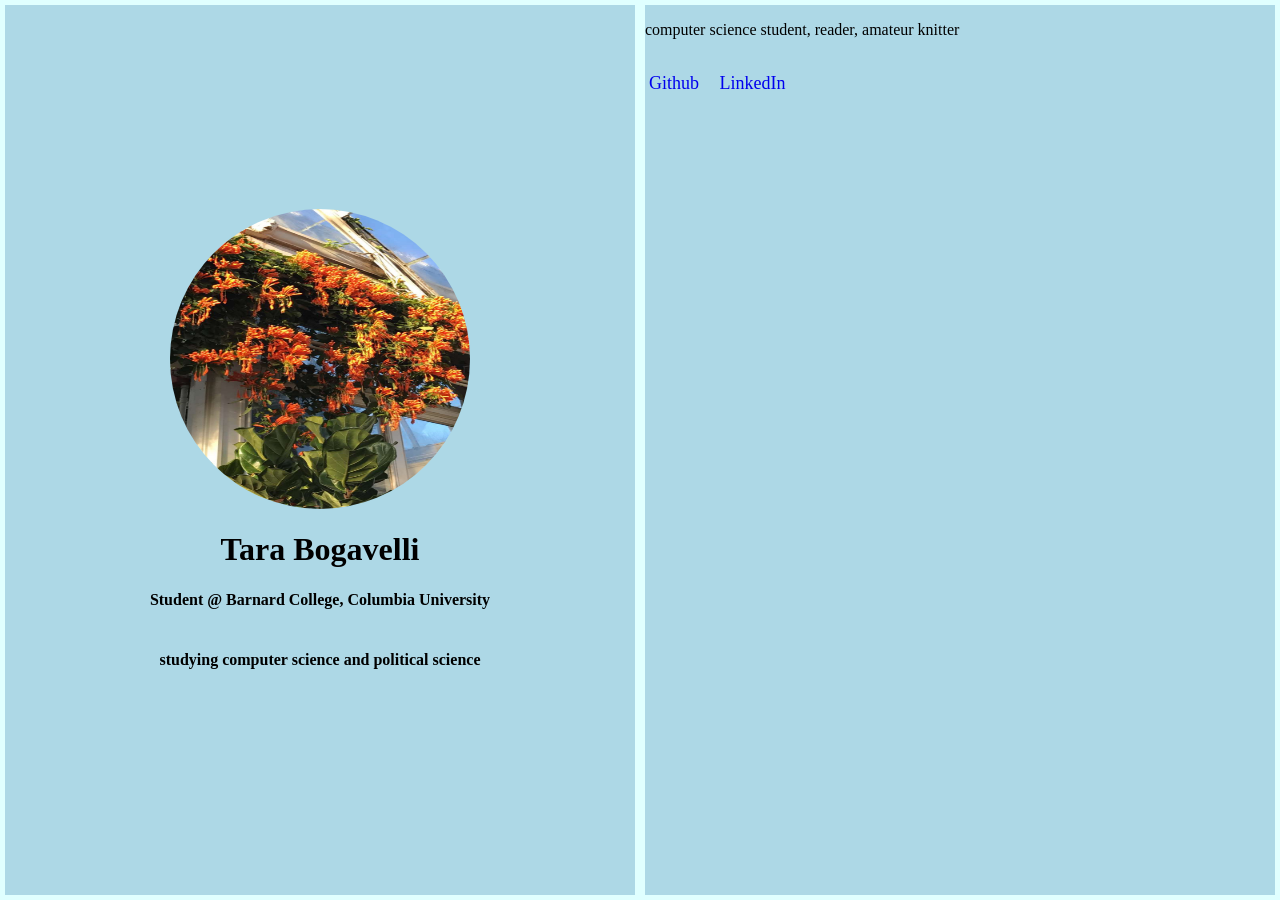
==== index.html @ 3be102f4 "Add files via upload" ====
<html>
<head>
  <title>Tara Bogavelli</title>
  <link rel="stylesheet" type="text/css" href="style.css">
</head>
  <body>
    <div class="wrapper">

      <div class="left">
        <img class="flower" src="flower.JPG" width="300" height="300"/>
        <h1 class="name">Tara Bogavelli</h1>
        <h4 class="subtitle">Student @ Barnard College, Columbia University</h4>
        <h4 class="majors">studying computer science and political science</h4>
      </div>

      <div class="right">
        <p class="bio">
          computer science student, reader, amateur knitter
        </p>

        <ul class="links">
          <li>
              <a href="https://github.com/tarabogavelli">Github</a>
          </li>
          <li>
              <a href="https://www.linkedin.com/in/tara-bogavelli">LinkedIn</a>
          </li>

        </ul>
      </div>

    </div>


  </body>
</html>
---- style.css ----
htlm, body{
  display: flex:block;
  align-items: center;
  height: 100%;
  justify-content: center;
  margin: 0px;
  padding: 0px;

  font-family: Optima;
}

.wrapper{
  background-color: LightCyan;

  mad-width: 50%;
  display: flex;
  flex-direction: row;
  height: 100%;
}

.name{
  font-family: Optima;
  margin-bottom: 2px;
}

.links{
  list-style: none;
  padding-left: 0px;
  font-size: 18px;
}

.links li{
  display: inline-block;
  margin-right: 8px;
}

.links a{
  text-decoration: none;
  padding: 4px;
}

.links a:hover{
  background-color: rgba(255, 0, 0, 1);
}
.left{
  background-color: lightblue;

  margin: 5px;
  max-width: 50%;
  flex: 1;
  display: flex;
  flex-direction: column;
  justify-content: center;

}

.right{
  background-color: lightblue;

  margin: 5px;
  max-width: 50%;
  flex: 1;
  display: flex;
  flex-direction: column;
  justify-content: right;
}

.body {
  background: linear-gradient(to bottom, rgba(231, 240, 245, 1) 0%, rgba(170, 221, 235, 1) 100%);
}

.left{
  align-items: center;
  justify-content: center;
}


.flower{
  border-radius: 50%;
}
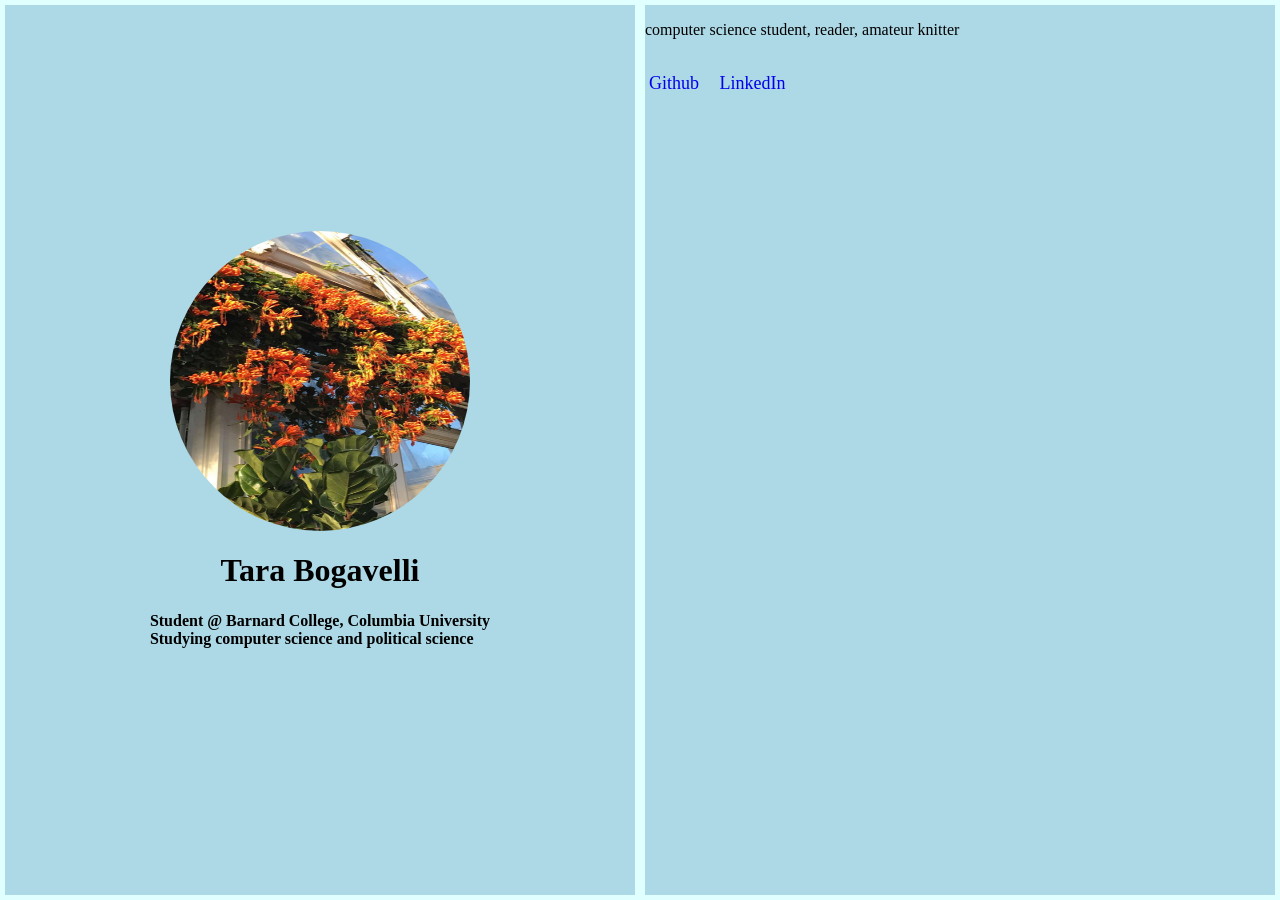
==== commit 5980739d: "Add files via upload" ====
--- a/index.html
+++ b/index.html
@@ -9,8 +9,10 @@
       <div class="left">
         <img class="flower" src="flower.JPG" width="300" height="300"/>
         <h1 class="name">Tara Bogavelli</h1>
-        <h4 class="subtitle">Student @ Barnard College, Columbia University</h4>
-        <h4 class="majors">studying computer science and political science</h4>
+        <h4
+            class="subtitle">Student @ Barnard College, Columbia University<br>
+            Studying computer science and political science
+        </h4>
       </div>
 
       <div class="right">
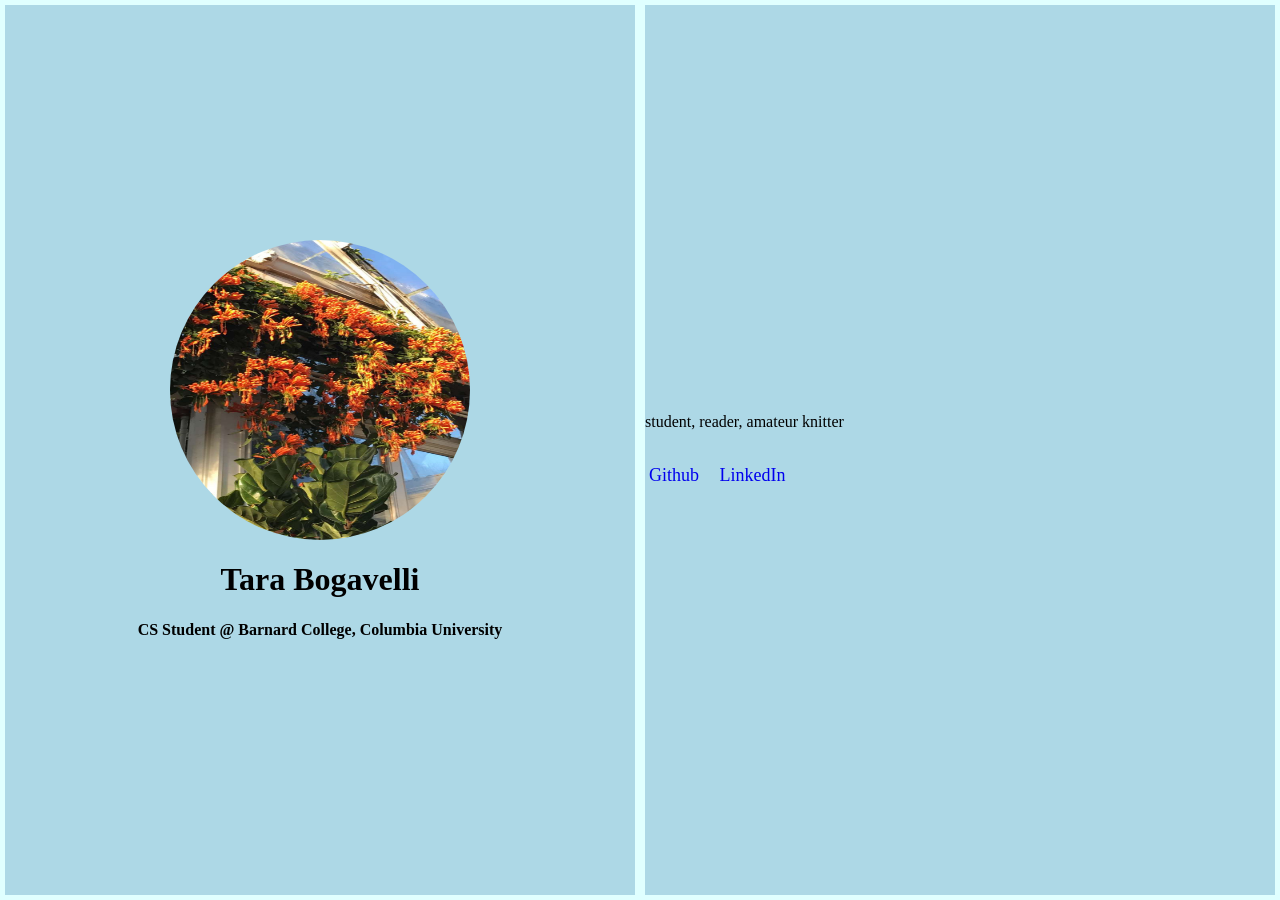
==== commit d79e3bbb: "Add files via upload" ====
--- a/index.html
+++ b/index.html
@@ -10,14 +10,14 @@
         <img class="flower" src="flower.JPG" width="300" height="300"/>
         <h1 class="name">Tara Bogavelli</h1>
         <h4
-            class="subtitle">Student @ Barnard College, Columbia University<br>
-            Studying computer science and political science
+            class="subtitle">CS Student @ Barnard College, Columbia University
+
         </h4>
       </div>
 
       <div class="right">
         <p class="bio">
-          computer science student, reader, amateur knitter
+          student, reader, amateur knitter
         </p>
 
         <ul class="links">
--- a/style.css
+++ b/style.css
@@ -62,7 +62,7 @@
   flex: 1;
   display: flex;
   flex-direction: column;
-  justify-content: right;
+  justify-content: center;
 }
 
 .body {
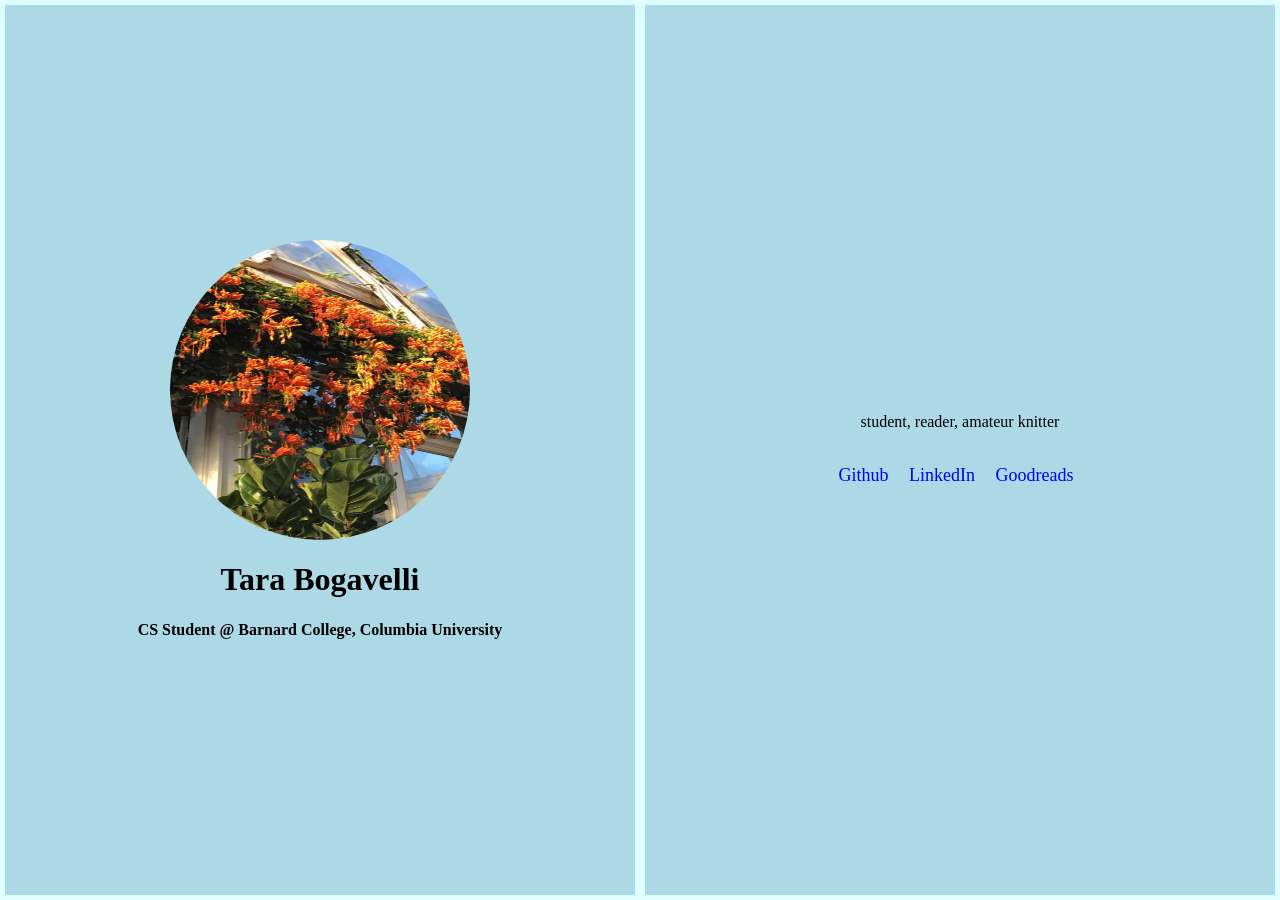
==== commit ec1c30d9: "Add files via upload" ====
--- a/index.html
+++ b/index.html
@@ -27,6 +27,9 @@
           <li>
               <a href="https://www.linkedin.com/in/tara-bogavelli">LinkedIn</a>
           </li>
+          <li>
+              <a href="https://www.goodreads.com/user/show/113388981-tara">Goodreads</a>
+          </li>
 
         </ul>
       </div>
--- a/style.css
+++ b/style.css
@@ -74,6 +74,11 @@
   justify-content: center;
 }
 
+.right{
+  align-items: center;
+  justify-content: center;
+}
+
 
 .flower{
   border-radius: 50%;
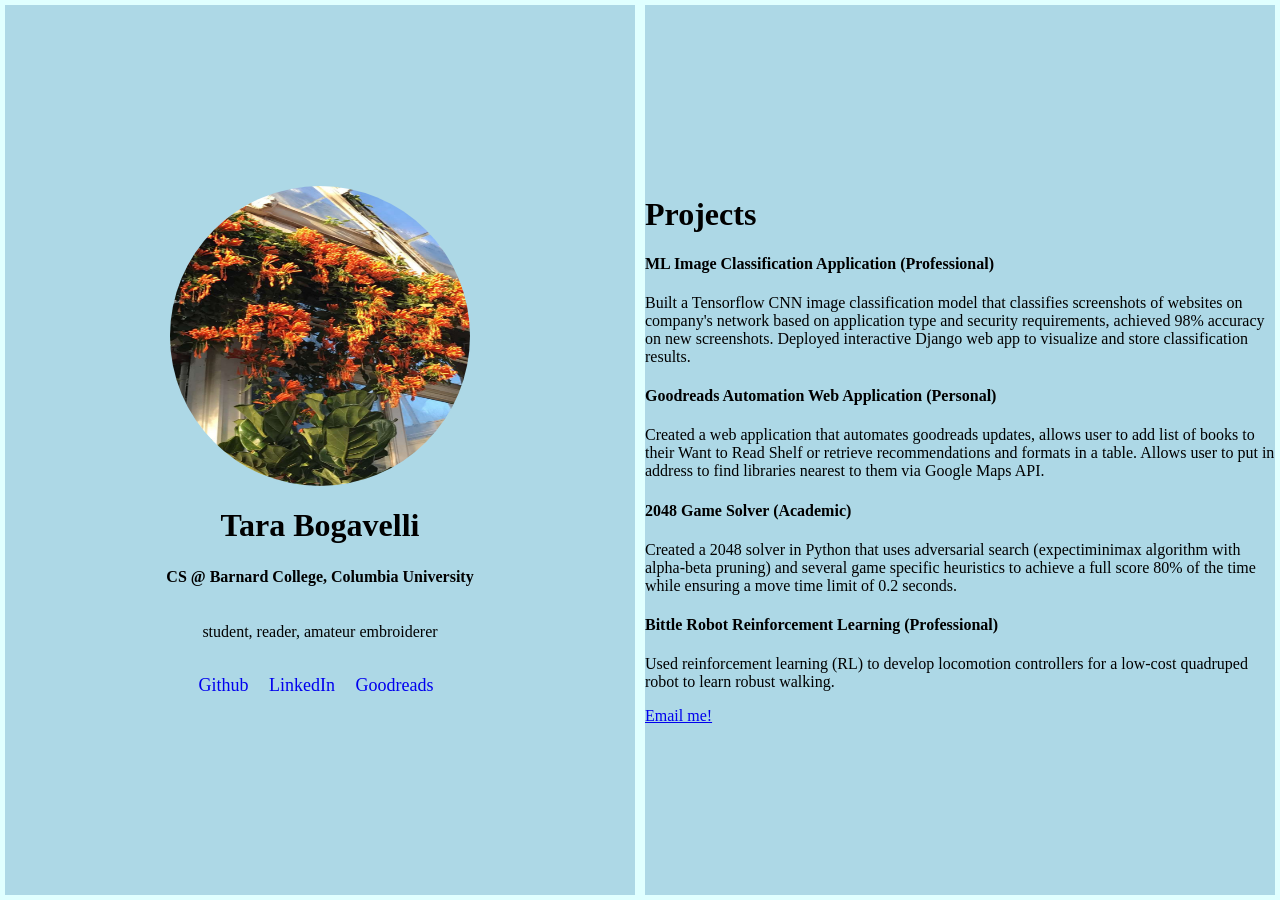
==== commit 0c2ae63f: "first commit" ====
--- a/index.html
+++ b/index.html
@@ -1,3 +1,4 @@
+
 <html>
 <head>
   <title>Tara Bogavelli</title>
@@ -10,32 +11,186 @@
         <img class="flower" src="flower.JPG" width="300" height="300"/>
         <h1 class="name">Tara Bogavelli</h1>
         <h4
-            class="subtitle">CS Student @ Barnard College, Columbia University
+            class="subtitle">CS @ Barnard College, Columbia University
 
         </h4>
+        <p class="bio">
+            student, reader, amateur embroiderer
+          </p>
+          <ul class="links">
+            <li>
+                <a class="button1" href="https://github.com/tarabogavelli">Github</a>
+            </li>
+            <li>
+                <a class="button2" href="https://www.linkedin.com/in/tara-bogavelli">LinkedIn</a>
+            </li>
+            <li>
+                <a class="button3" href="https://www.goodreads.com/user/show/113388981-tara">Goodreads</a>
+            </li>
+  
+          </ul>
       </div>
 
       <div class="right">
-        <p class="bio">
-          student, reader, amateur knitter
-        </p>
+       
 
-        <ul class="links">
-          <li>
-              <a href="https://github.com/tarabogavelli">Github</a>
-          </li>
-          <li>
-              <a href="https://www.linkedin.com/in/tara-bogavelli">LinkedIn</a>
-          </li>
-          <li>
-              <a href="https://www.goodreads.com/user/show/113388981-tara">Goodreads</a>
-          </li>
+        <div class="projects">
+            <h1 class="project_title">Projects</h1>
+            
+            <div class="project1">
+              <h4>ML Image Classification Application (Professional)</h4>
+              <p> Built a Tensorflow CNN image classification model that classifies screenshots of websites on company's network based on application type and security requirements, achieved 98% accuracy on new screenshots. Deployed interactive Django web app to visualize and store classification results.</p>
+            </div>
+            <div class="project2">
+              <h4>Goodreads Automation Web Application (Personal)</h4>
+              <p>Created a web application that automates goodreads updates, allows user to add list of books to their Want to Read Shelf or retrieve recommendations and formats in a table. Allows user to put in address to find libraries nearest to them via Google Maps API.</p>
+            </div>
+            <div class="project3">
+              <h4>2048 Game Solver (Academic)</h4>
+              <p>Created a 2048 solver in Python that uses adversarial search (expectiminimax algorithm with alpha-beta pruning) and
+                several game specific heuristics to achieve a full score 80% of the time while ensuring a move time limit of 0.2 seconds.</p>
+            </div>
+            <div class="project4">
+              <h4>Bittle Robot Reinforcement Learning (Professional)</h4>
+              <p>Used reinforcement learning (RL) to develop locomotion controllers for a low-cost quadruped robot to learn robust walking.</p>
+            </div>
 
-        </ul>
-      </div>
+            <a class="button4" href="mailto:tb2913@barnard.edu">Email me!</a>
+
+
+            <!-- <div class="structured_editor">
+            <h4 >Structured Editor for Linear Temporal Logic (Interactive)</h4>
+            <p style="color:white">Click "Generate" to make the first dropdown appear, and then once you have selected options in all the available dropdown menus click "Submit"</p>
+                <div id="container"></div>
+                <br>
+                <div>
+                <button id="generate">Generate</button>
+                </div>
+                <div>
+                <button id="submit">Submit</button>
+                </div>
+            </div>  -->
+
+        </div>
 
     </div>
 
+    </div>
 
+<script>num_dropdowns = 0;
+    var allOptions = [" ", "P", "!P", "P1 OR P2", "XP", "FP", "GP", "P1 U P2"];
+    
+    document.getElementById('generate').onclick = function() 
+    {
+      var vals = [" ", "P", "!P", "P1 OR P2", "XP", "FP", "GP", "P1 U P2"];
+      
+      addHelp(vals, " ", 0);
+    
+    }
+    
+    function addHelp(listOfValues,text, parentNum)
+    {
+    
+     
+        let vals = listOfValues;
+      var select = document.createElement("select");
+      num_dropdowns++;
+      select.name = "dropdown" + num_dropdowns;
+      select.id = "dropdown" + num_dropdowns;
+              
+    
+      for (const val of vals) {
+        var option = document.createElement("option");
+        option.value = val;
+        option.text = val.charAt(0).toUpperCase() + val.slice(1);
+        select.appendChild(option);
+      }
+    
+      var label = document.createElement("label");
+    
+      label.innerHTML = text;
+      label.htmlFor = "sentence";
+    
+      label.appendChild(select);
+      
+      console.log(label.value);
+      
+      
+      if (document.getElementById("dropdown" + parentNum) != null) {  
+          document.getElementById("container").insertBefore(label, document.getElementById("dropdown" + parentNum).parentNode);
+            document.getElementById("dropdown" + parentNum).remove();
+      }
+      else {
+          document.getElementById("container").appendChild(label);
+      }
+      
+    }
+    
+    function printCounterAndDropdownNumbers()
+    {
+        console.log("counter: ");
+      console.log(counter);
+      console.log("num_dropdowns: ");
+      console.log(num_dropdowns);
+    }
+    
+    // SUBMIT FUNCTION
+    var counter = 1;
+    
+    document.getElementById('submit').onclick = function()
+    {
+        for (; counter <= num_dropdowns; counter++)
+      {
+          var currentDropdownValue = document.getElementById("dropdown" + counter).value;
+        
+          if (currentDropdownValue == " ")
+        {
+            break;
+        }
+          if (currentDropdownValue == "P")
+          {
+            addHelp([" ", "a", "b", "c"], " ", counter);
+          printCounterAndDropdownNumbers();
+    
+          }
+        
+        else if (currentDropdownValue == "!P")
+        {
+            addHelp(allOptions, "!", counter);
+    
+        }
+        
+        else if (currentDropdownValue == "P1 OR P2")
+        {
+            addHelp(allOptions, " ", counter);
+          addHelp(allOptions, " OR ", counter);
+        }
+        
+        
+        else if (currentDropdownValue == "XP")
+        {
+          addHelp(allOptions, "X ", counter);
+        }
+        
+        else if (currentDropdownValue == "FP")
+        {
+          addHelp(allOptions, "F ", counter);
+        }
+        
+        else if (currentDropdownValue == "GP")
+        {
+          addHelp(allOptions, "G ", counter);
+        }
+        
+        else if (currentDropdownValue == "P1 U P2")
+        {
+            addHelp(allOptions, " ", counter);
+          addHelp(allOptions, "U ", counter);
+        }
+        
+     
+      }
+    
+    }</script>
   </body>
-</html>
+</html>
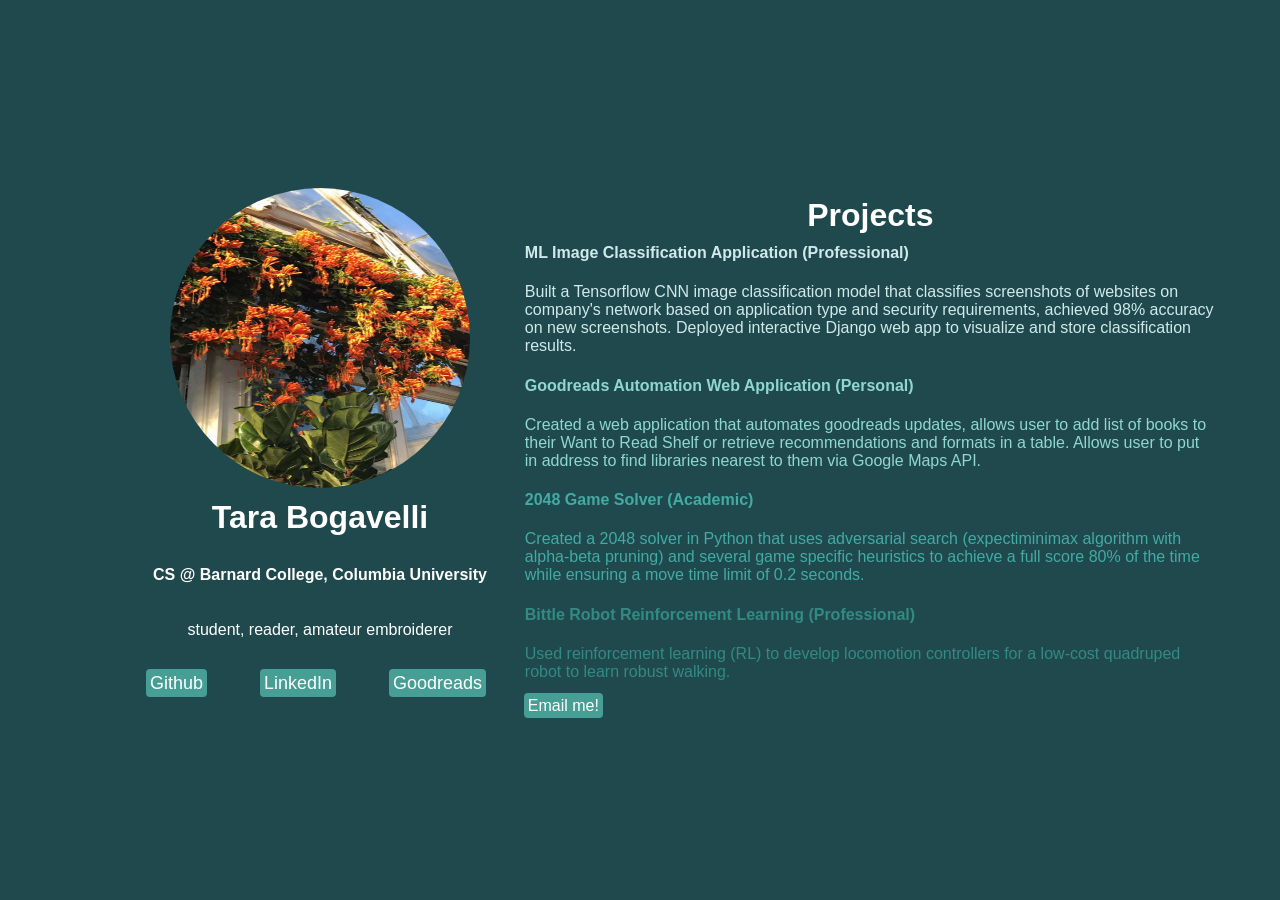
==== commit 09bb33a8: "finally put css back togehter" ====
--- a/index.html
+++ b/index.html
@@ -10,22 +10,22 @@
       <div class="left">
         <img class="flower" src="flower.JPG" width="300" height="300"/>
         <h1 class="name">Tara Bogavelli</h1>
+        <br>
         <h4
             class="subtitle">CS @ Barnard College, Columbia University
-
         </h4>
         <p class="bio">
             student, reader, amateur embroiderer
           </p>
           <ul class="links">
             <li>
-                <a class="button1" href="https://github.com/tarabogavelli">Github</a>
+                <a class="button" href="https://github.com/tarabogavelli">Github</a>
             </li>
             <li>
-                <a class="button2" href="https://www.linkedin.com/in/tara-bogavelli">LinkedIn</a>
+                <a class="button" href="https://www.linkedin.com/in/tara-bogavelli">LinkedIn</a>
             </li>
             <li>
-                <a class="button3" href="https://www.goodreads.com/user/show/113388981-tara">Goodreads</a>
+                <a class="button" href="https://www.goodreads.com/user/show/113388981-tara">Goodreads</a>
             </li>
   
           </ul>
@@ -35,7 +35,7 @@
        
 
         <div class="projects">
-            <h1 class="project_title">Projects</h1>
+            <h1 style="text-align: center;" class="project_title">Projects</h1>
             
             <div class="project1">
               <h4>ML Image Classification Application (Professional)</h4>
@@ -57,140 +57,10 @@
 
             <a class="button4" href="mailto:tb2913@barnard.edu">Email me!</a>
 
-
-            <!-- <div class="structured_editor">
-            <h4 >Structured Editor for Linear Temporal Logic (Interactive)</h4>
-            <p style="color:white">Click "Generate" to make the first dropdown appear, and then once you have selected options in all the available dropdown menus click "Submit"</p>
-                <div id="container"></div>
-                <br>
-                <div>
-                <button id="generate">Generate</button>
-                </div>
-                <div>
-                <button id="submit">Submit</button>
-                </div>
-            </div>  -->
-
         </div>
 
     </div>
 
     </div>
-
-<script>num_dropdowns = 0;
-    var allOptions = [" ", "P", "!P", "P1 OR P2", "XP", "FP", "GP", "P1 U P2"];
-    
-    document.getElementById('generate').onclick = function() 
-    {
-      var vals = [" ", "P", "!P", "P1 OR P2", "XP", "FP", "GP", "P1 U P2"];
-      
-      addHelp(vals, " ", 0);
-    
-    }
-    
-    function addHelp(listOfValues,text, parentNum)
-    {
-    
-     
-        let vals = listOfValues;
-      var select = document.createElement("select");
-      num_dropdowns++;
-      select.name = "dropdown" + num_dropdowns;
-      select.id = "dropdown" + num_dropdowns;
-              
-    
-      for (const val of vals) {
-        var option = document.createElement("option");
-        option.value = val;
-        option.text = val.charAt(0).toUpperCase() + val.slice(1);
-        select.appendChild(option);
-      }
-    
-      var label = document.createElement("label");
-    
-      label.innerHTML = text;
-      label.htmlFor = "sentence";
-    
-      label.appendChild(select);
-      
-      console.log(label.value);
-      
-      
-      if (document.getElementById("dropdown" + parentNum) != null) {  
-          document.getElementById("container").insertBefore(label, document.getElementById("dropdown" + parentNum).parentNode);
-            document.getElementById("dropdown" + parentNum).remove();
-      }
-      else {
-          document.getElementById("container").appendChild(label);
-      }
-      
-    }
-    
-    function printCounterAndDropdownNumbers()
-    {
-        console.log("counter: ");
-      console.log(counter);
-      console.log("num_dropdowns: ");
-      console.log(num_dropdowns);
-    }
-    
-    // SUBMIT FUNCTION
-    var counter = 1;
-    
-    document.getElementById('submit').onclick = function()
-    {
-        for (; counter <= num_dropdowns; counter++)
-      {
-          var currentDropdownValue = document.getElementById("dropdown" + counter).value;
-        
-          if (currentDropdownValue == " ")
-        {
-            break;
-        }
-          if (currentDropdownValue == "P")
-          {
-            addHelp([" ", "a", "b", "c"], " ", counter);
-          printCounterAndDropdownNumbers();
-    
-          }
-        
-        else if (currentDropdownValue == "!P")
-        {
-            addHelp(allOptions, "!", counter);
-    
-        }
-        
-        else if (currentDropdownValue == "P1 OR P2")
-        {
-            addHelp(allOptions, " ", counter);
-          addHelp(allOptions, " OR ", counter);
-        }
-        
-        
-        else if (currentDropdownValue == "XP")
-        {
-          addHelp(allOptions, "X ", counter);
-        }
-        
-        else if (currentDropdownValue == "FP")
-        {
-          addHelp(allOptions, "F ", counter);
-        }
-        
-        else if (currentDropdownValue == "GP")
-        {
-          addHelp(allOptions, "G ", counter);
-        }
-        
-        else if (currentDropdownValue == "P1 U P2")
-        {
-            addHelp(allOptions, " ", counter);
-          addHelp(allOptions, "U ", counter);
-        }
-        
-     
-      }
-    
-    }</script>
   </body>
 </html>
--- a/style.css
+++ b/style.css
@@ -1,85 +1,169 @@
-htlm, body{
-  display: flex:block;
-  align-items: center;
-  height: 100%;
-  justify-content: center;
-  margin: 0px;
-  padding: 0px;
 
-  font-family: Optima;
+body {
+    font-family: Helvetica;
+    color: white;
+}
+h1 {
+    font-family: Helvetica;
+    color: white;
+    line-height: 1.0rem;
 }
 
-.wrapper{
-  background-color: LightCyan;
-
-  mad-width: 50%;
-  display: flex;
-  flex-direction: row;
-  height: 100%;
-}
-
-.name{
-  font-family: Optima;
-  margin-bottom: 2px;
-}
-
-.links{
-  list-style: none;
-  padding-left: 0px;
-  font-size: 18px;
-}
-
-.links li{
-  display: inline-block;
-  margin-right: 8px;
-}
-
-.links a{
-  text-decoration: none;
-  padding: 4px;
-}
-
-.links a:hover{
-  background-color: rgba(255, 0, 0, 1);
-}
-.left{
-  background-color: lightblue;
-
-  margin: 5px;
-  max-width: 50%;
-  flex: 1;
-  display: flex;
-  flex-direction: column;
-  justify-content: center;
-
-}
-
-.right{
-  background-color: lightblue;
-
-  margin: 5px;
-  max-width: 50%;
-  flex: 1;
-  display: flex;
-  flex-direction: column;
-  justify-content: center;
-}
-
-.body {
-  background: linear-gradient(to bottom, rgba(231, 240, 245, 1) 0%, rgba(170, 221, 235, 1) 100%);
-}
-
-.left{
-  align-items: center;
-  justify-content: center;
-}
-
-.right{
-  align-items: center;
-  justify-content: center;
+h2 {
+    font-family: Arial, Helvetica, sans-serif;
+    color: white;
+    line-height: 0.8rem;
 }
 
 
-.flower{
-  border-radius: 50%;
-}
+
+html, body{
+    display: flexblock;
+    align-items: center;
+    height: 100%;
+    justify-content: center;
+    margin: 0px;
+    padding: 0px;
+  
+    font-family: Arial, Helvetica, sans-serif;
+  }
+  
+  .wrapper{
+    background-color:rgb(32, 70, 77);
+  
+    display: flex;
+    flex-direction: row;
+    height: 100%;
+  }
+  
+  .name{
+    font-family:  Helvetica, sans-serif;
+    margin-bottom: 2px;
+  }
+  
+  .links{
+    padding-left: 0px;
+    font-size: 18px;
+    color: white;
+  }
+  
+  .links li{
+    display: inline-block;
+    margin-right: 8px;
+    color: white;
+  }
+
+  
+  /* .links a{
+    text-decoration: none;
+    padding: 4px;
+  } */
+  
+  .links a:hover{
+    /* background-color: rgba(255, 0, 0, 1); */
+    background-color: antiquewhite;
+    color:#065473;
+  }
+  .left{
+    background-color: rgb(32, 73, 77);
+
+  
+    max-width: 50%;
+    flex: 1;
+    display: flex;
+    flex-direction: column;
+    justify-content: center;
+  
+  }
+
+
+  .project_title{
+      justify-content: center;
+      align-items: center;      
+      flex-direction: column;
+      /* margin-left: 180px; */
+  }
+  .right{
+    background-color: rgb(32, 73, 77);
+  
+    /* margin: 5px; */
+    max-width: 50%;
+    flex: 1;
+    display: flex;
+    flex-direction: column;
+    justify-content: center;
+  }
+  
+  
+  .left{
+    align-items: center;
+    justify-content: center;
+  }
+  
+  .right{
+    align-items: center;
+    justify-content: center;
+  }
+  
+  
+  .flower{
+    border-radius: 50%;
+  }
+
+  .projects{
+    margin-left: -18%;
+    margin-right: 10%;
+  }
+
+  .button{
+    background: rgb(71, 158, 148);
+    color: white;
+    margin: 10px 20px;
+    width: 90%;
+    height: 30px;
+    border: none;
+    border-radius: 4px;
+    cursor: pointer;
+    font-weight: 500;
+    text-decoration: none;
+    padding: 4px;
+  }
+
+  .button4{
+    background: rgb(71, 158, 148);
+    color: white;
+    margin: 10px 20px;
+    width: 90%;
+    height: 30px;
+    border: none;
+    border-radius: 4px;
+    cursor: pointer;
+    font-weight: 500;
+    text-decoration: none;
+    padding: 4px;
+    margin-left: -0.15%;
+  }
+
+  .button4:hover{
+    background-color: antiquewhite;
+    color:#065473;
+  }
+
+  .project1{
+    color:#d0eaeb;
+
+  }
+
+  .project2{
+    color:#8fd8cf;
+  }
+
+  .project3{
+    color:#42aba4;
+    
+  }
+
+  .project4{
+    color:rgb(50, 139, 128)
+    
+  }
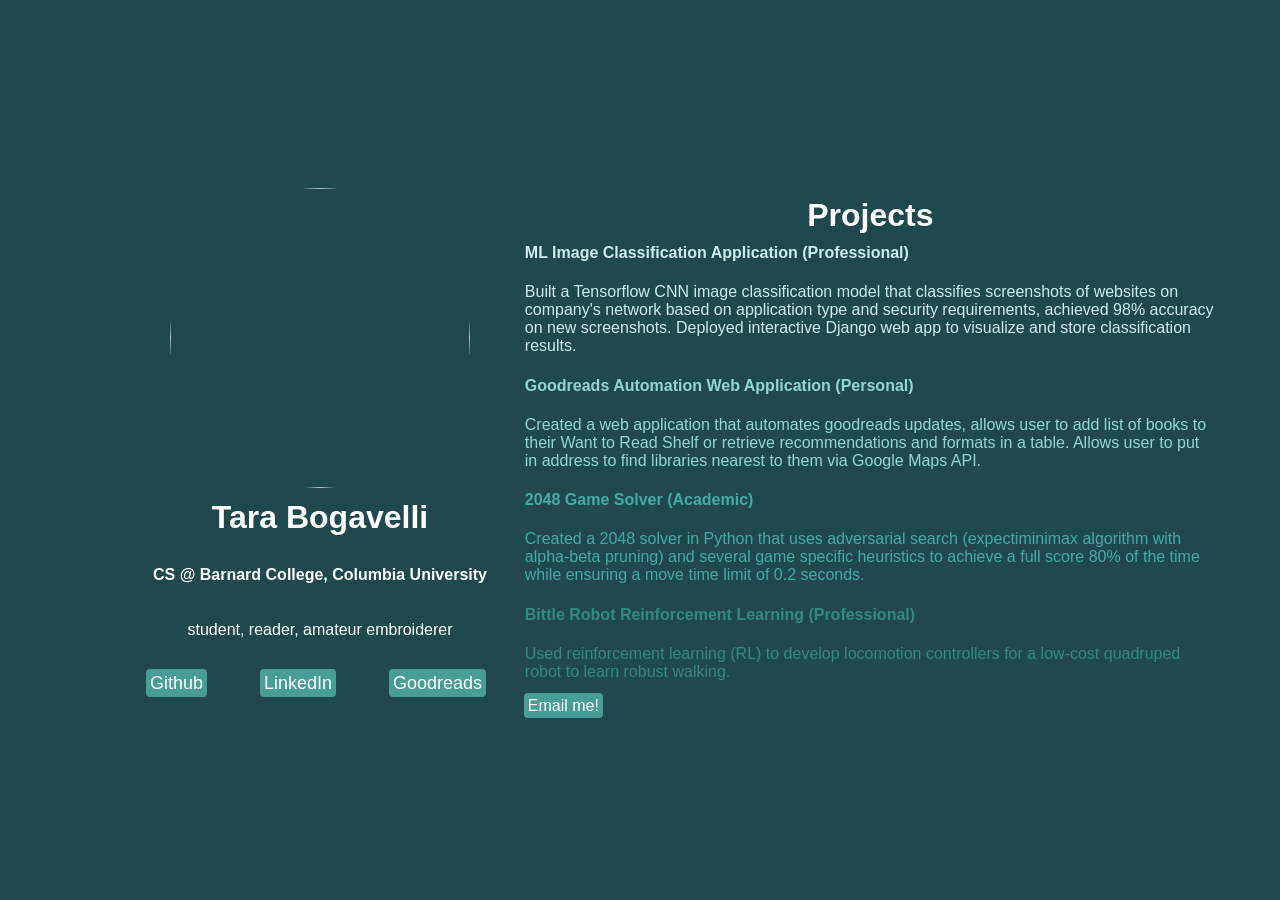
==== commit a15e850c: "changed flower pic to profile pic" ====
--- a/index.html
+++ b/index.html
@@ -8,7 +8,7 @@
     <div class="wrapper">
 
       <div class="left">
-        <img class="flower" src="flower.JPG" width="300" height="300"/>
+        <img class="image" src="IMG_0211.JPG"  width="300" height="300"/>
         <h1 class="name">Tara Bogavelli</h1>
         <br>
         <h4
--- a/style.css
+++ b/style.css
@@ -106,7 +106,7 @@
   }
   
   
-  .flower{
+  .image{
     border-radius: 50%;
   }
 
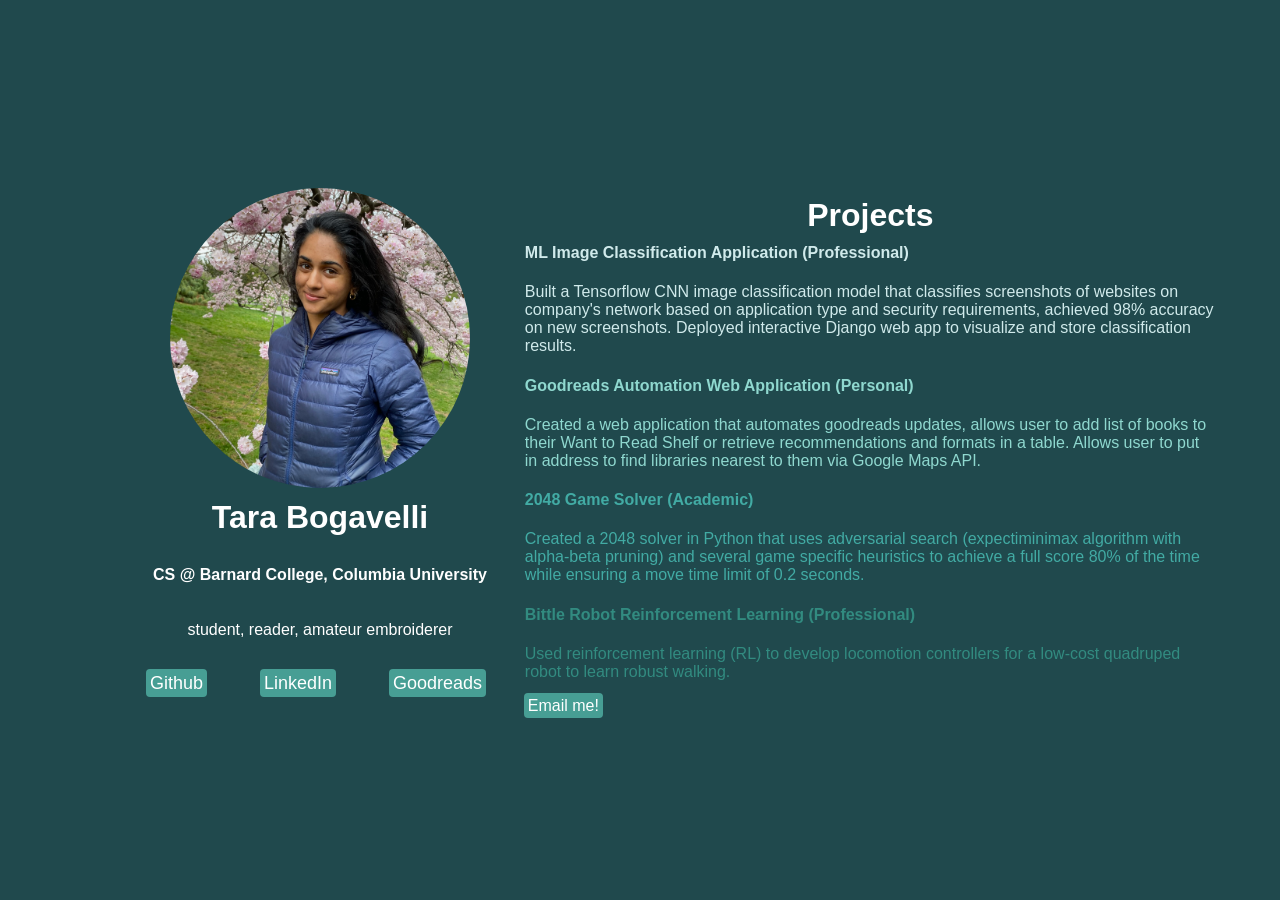
==== commit 2cd13cc4: "changed case of jpg" ====
--- a/index.html
+++ b/index.html
@@ -8,7 +8,7 @@
     <div class="wrapper">
 
       <div class="left">
-        <img class="image" src="IMG_0211.JPG"  width="300" height="300"/>
+        <img class="image" src="IMG_0211.jpg"  width="300" height="300"/>
         <h1 class="name">Tara Bogavelli</h1>
         <br>
         <h4
